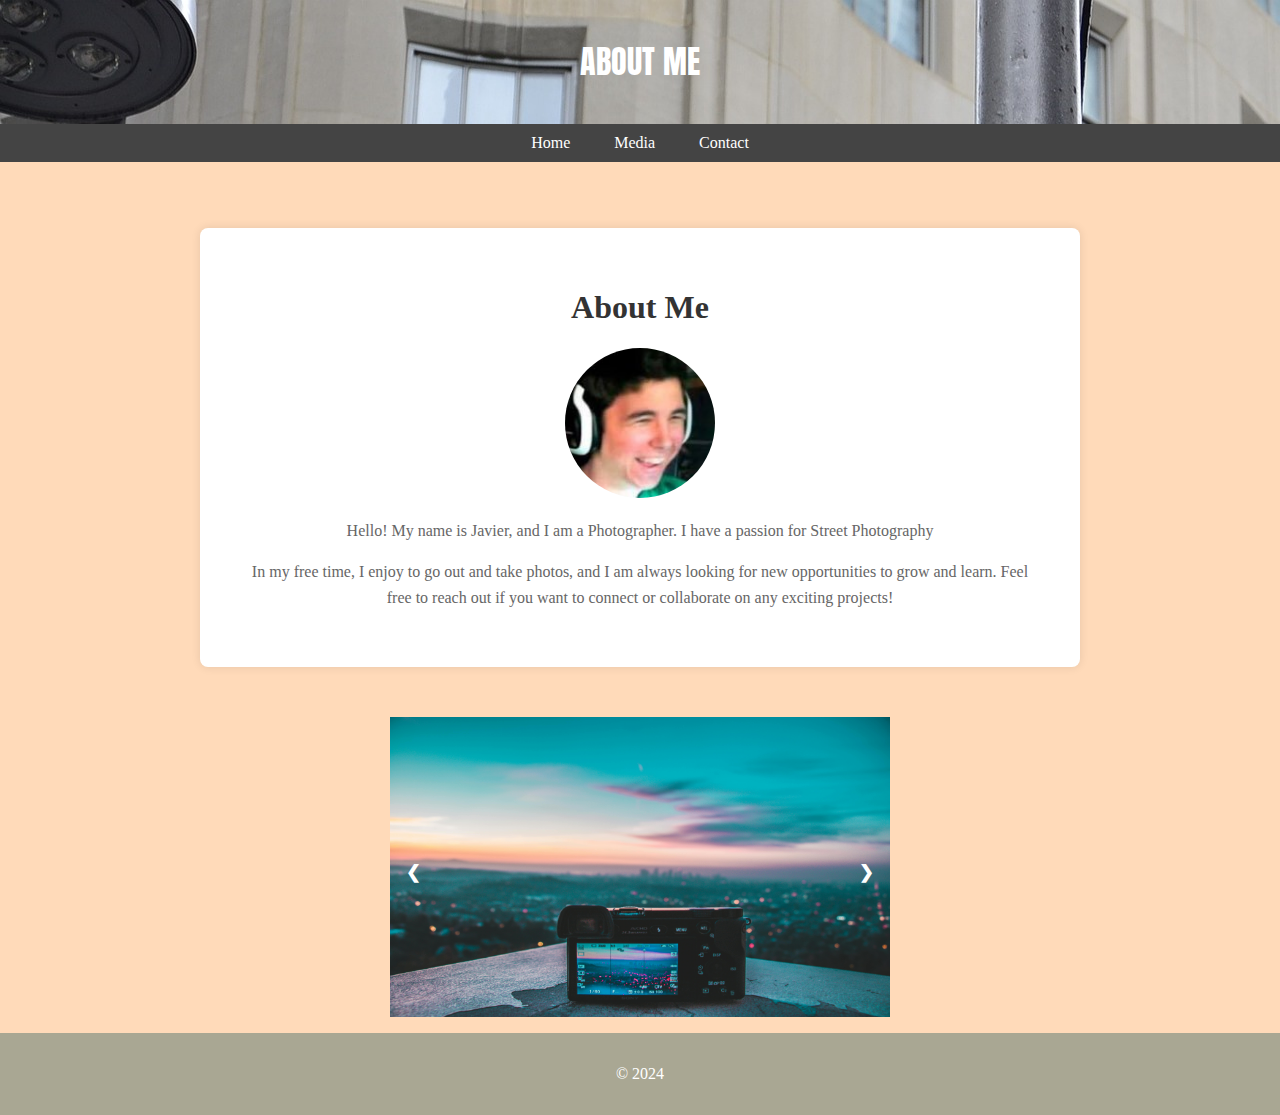
==== About me.html @ 032f6462 "Add files via upload" ====
<!DOCTYPE html>
<html lang="es">
<head>
    <link rel="preconnect" href="https://fonts.googleapis.com">
    <link rel="preconnect" href="https://fonts.gstatic.com" crossorigin>
    <link href="https://fonts.googleapis.com/css2?family=Anton+SC&family=Noto+Sans+KR:wght@100;900&display=swap" rel="stylesheet">
    <meta charset="UTF-8">
    <meta name="viewport" content="width=device-width, initial-scale=1.0">
    <title>ABOUT ME</title>

    <!-- STYLESHEET -->
    <link rel="stylesheet" href="styles.css">
</head>
<body>
    <header>
        <h1 class="anton-sc-regular">ABOUT ME</h1>
    </header>

    <nav>
        <ul>
            <li><a href="index.html">Home</a></li>
            <li><a href="https://www.youtube.com/@FaizalWestcott">Media</a></li>
            <li>
                <a href="">Contact</a>
                <ul>
                    <li><a onclick="sendEmail()">Email</a></li>
                    <li><a href="https://www.instagram.com/throughjaviseyes?igsh=am82azJ1NGYxMDFo&utm_source=qr">Instagram</a></li>
                </ul>
            </li>
        </ul>
    </nav>

    <main>
        <div class="about-section">
            <h1>About Me</h1>
            <img src="profile.jpg" alt="Profile Picture">
            <p>Hello! My name is Javier, and I am a Photographer. I have a passion for Street Photography</p>
            <p>In my free time, I enjoy to go out and take photos, and I am always looking for new opportunities to grow and learn. Feel free to reach out if you want to connect or collaborate on any exciting projects!</p>
        </div>

        <div class="slider-container">
            <div class="slider-content">
                <div class="slider-item">
                    <img src="imagen1.jpg" alt="Imagen 1">
                </div>
                <div class="slider-item">
                    <img src="imagen2.jpg" alt="Imagen 2">
                </div>
                <div class="slider-item">
                    <img src="imagen3.jpg" alt="Imagen 3">
                </div>
            </div>
            <a class="prev" onclick="plusSlides(-1)">&#10094;</a>
            <a class="next" onclick="plusSlides(1)">&#10095;</a>
        </div>
    </main>

    <script>
        let slideIndex = 0;
        showSlides();

        function plusSlides(n) {
            slideIndex += n;
            showSlides();
        }

        function showSlides() {
            const slides = document.querySelectorAll(".slider-item");
            if (slideIndex >= slides.length) {
                slideIndex = 0;
            }
            if (slideIndex < 0) {
                slideIndex = slides.length - 1;
            }
            const slideWidth = slides[0].clientWidth;
            document.querySelector(".slider-content").style.transform = `translateX(${-slideIndex * slideWidth}px)`;

            setTimeout(() => {
                slideIndex++;
                showSlides();
            }, 3000); // Cambia la imagen cada 2 segundos
        }

        function sendEmail() {
            var recipient = "javiermarreronoriega@gmail.com"; // Cambia esto con el correo deseado
            var subject = "Asunto del correo";
            var body = "Este es el cuerpo del correo.";

            var mailto_link = "mailto:" + recipient + "?subject=" + encodeURIComponent(subject) + "&body=" + encodeURIComponent(body);

            window.location.href = mailto_link;
        }
    </script>

    <footer>
        <p>&copy; 2024</p>
    </footer>
</body>
</html>
---- styles.css ----
/* Estilos globales para el cuerpo del documento */
body {
    /* Tipo de letra utilizado */
    font-family: "Bauhaus 93", cursive;
    /* Elimina los márgenes y el relleno por defecto */
    margin: 0;
    padding: 0;
    /* Color de fondo del sitio web */
    background-color: peachpuff;
    text-align: center;

}

/* Estilos para el encabezado */
header {
    /* Color de fondo del encabezado */
    background-image: url("newyork.jpg");
    /* Color del texto en el encabezado */
    color: #fff;
    /* Relleno interno del encabezado */
    padding: 1rem 0;
    /* Alineación del texto en el centro */
    text-align: center;
}
.anton-sc-regular {
  font-family: "Anton SC", sans-serif;
  font-weight: 400;
  font-style: normal;
}


/* Estilos para la barra de navegación */
nav ul {
    /* Elimina el estilo de lista por defecto */
    list-style: none;
    /* Elimina el relleno interno */
    padding: 0;
    /* Alineación del texto en el centro */
    text-align: center;
    /* Color de fondo de la barra de navegación */
    background-color: #444;
    /* Elimina los márgenes */
    margin: 0;
}

/* Estilos para los elementos de la lista en la barra de navegación */
nav ul li {
    /* Muestra los elementos en línea */
    display: inline;
    /* Elimina los márgenes */
    margin: 0;
}

/* Estilos para los enlaces en la barra de navegación */
nav ul li a {
    /* Color del texto del enlace */
    color: #fff;
    /* Relleno interno del enlace */
    padding: 0.5rem 1rem;
    /* Elimina el subrayado por defecto */
    text-decoration: none;
}

/* Estilos para el contenido principal */
main {
    /* Relleno interno del contenido principal */
    padding: 1rem;
}

/* Estilos para el pie de página */
footer {
    /* Color de fondo del pie de página */
    background-color: #A9A793;
    /* Color del texto en el pie de página */
    color: #fff;
    /* Alineación del texto en el centro */
    text-align: center;
    /* Relleno interno del pie de página */
    padding: 1rem 0;
    /* Fija el pie de página en la parte inferior de la página */
    position: relative;
    bottom: 0;
    width: 100%;
}
 .about-section {
            background: #fff;
            padding: 40px;
            margin: 50px auto;
            max-width: 800px;
            box-shadow: 0 0 10px rgba(0, 0, 0, 0.1);
            border-radius: 8px;
        }
        .about-section h1 {
            text-align: center;
            color: #333;
        }
        .about-section p {
            line-height: 1.6;
            color: #666;
        }
        .about-section img {
            display: block;
            margin: 20px auto;
            max-width: 150px;
            border-radius: 50%;
        }
  .slider-container {
            max-width: 500px;
            max-height: 300px;
            margin: 0 auto;
            position: relative;
            overflow: hidden;
        }
        .slider-content {
            display: flex;
            transition: transform 1s ease;
            width: 100%; /* Ajusta el ancho según el número de imágenes */
        }
        .slider-item {
            flex: 0 0 100%; /* Cada imagen ocupa el 100% del contenedor */
        }
        .slider-item img {
            width: 500px; /* Las imágenes se ajustan al ancho del contenedor */
            height: 300px;
        }
        .prev, .next {
            cursor: pointer;
            position: absolute;
            top: 50%;
            width: auto;
            padding: 16px;
            margin-top: -22px;
            color: white;
            font-weight: bold;
            font-size: 18px;
            transition: 0.6s ease;
            border-radius: 0 3px 3px 0;
            user-select: none;
        }
        .next {
            right: 0;
            border-radius: 3px 0 0 3px;
        }
         .prev {
            left: 0;
            border-radius: 3px 0 0 3px;
        }
        .prev:hover, .next:hover {
            background-color: rgba(0,0,0,0.8);
        }



        /* Estilos para la barra de navegación */
nav ul {
    /* Elimina el estilo de lista por defecto */
    list-style-type: none;
    /* Elimina el relleno interno */
    padding: 0;
    /* Alineación del texto en el centro */
    text-align: center;
    /* Color de fondo de la barra de navegación */
    background-color: #444;
    /* Elimina los márgenes */
    margin: 0;
}

/* Estilos para los elementos de la lista en la barra de navegación */
nav ul li {
    /* Muestra los elementos en línea */
    display: inline-block;
    /* Elimina los márgenes */
    margin: 0;
    position: relative;
}

/* Estilos para los enlaces en la barra de navegación */
nav ul li a {
    display: block;
            padding: 10px 20px;
            text-decoration: none;
            color: white;
        }

        nav ul li ul {
            display: none;
            position: absolute;
            top: 100%;
            left: 0;
            list-style-type: none;
            padding: 0;
            margin: 0;
        }

        nav ul li ul li {
            display: block;
        }
        nav ul li:hover ul {
            display: block;
        }
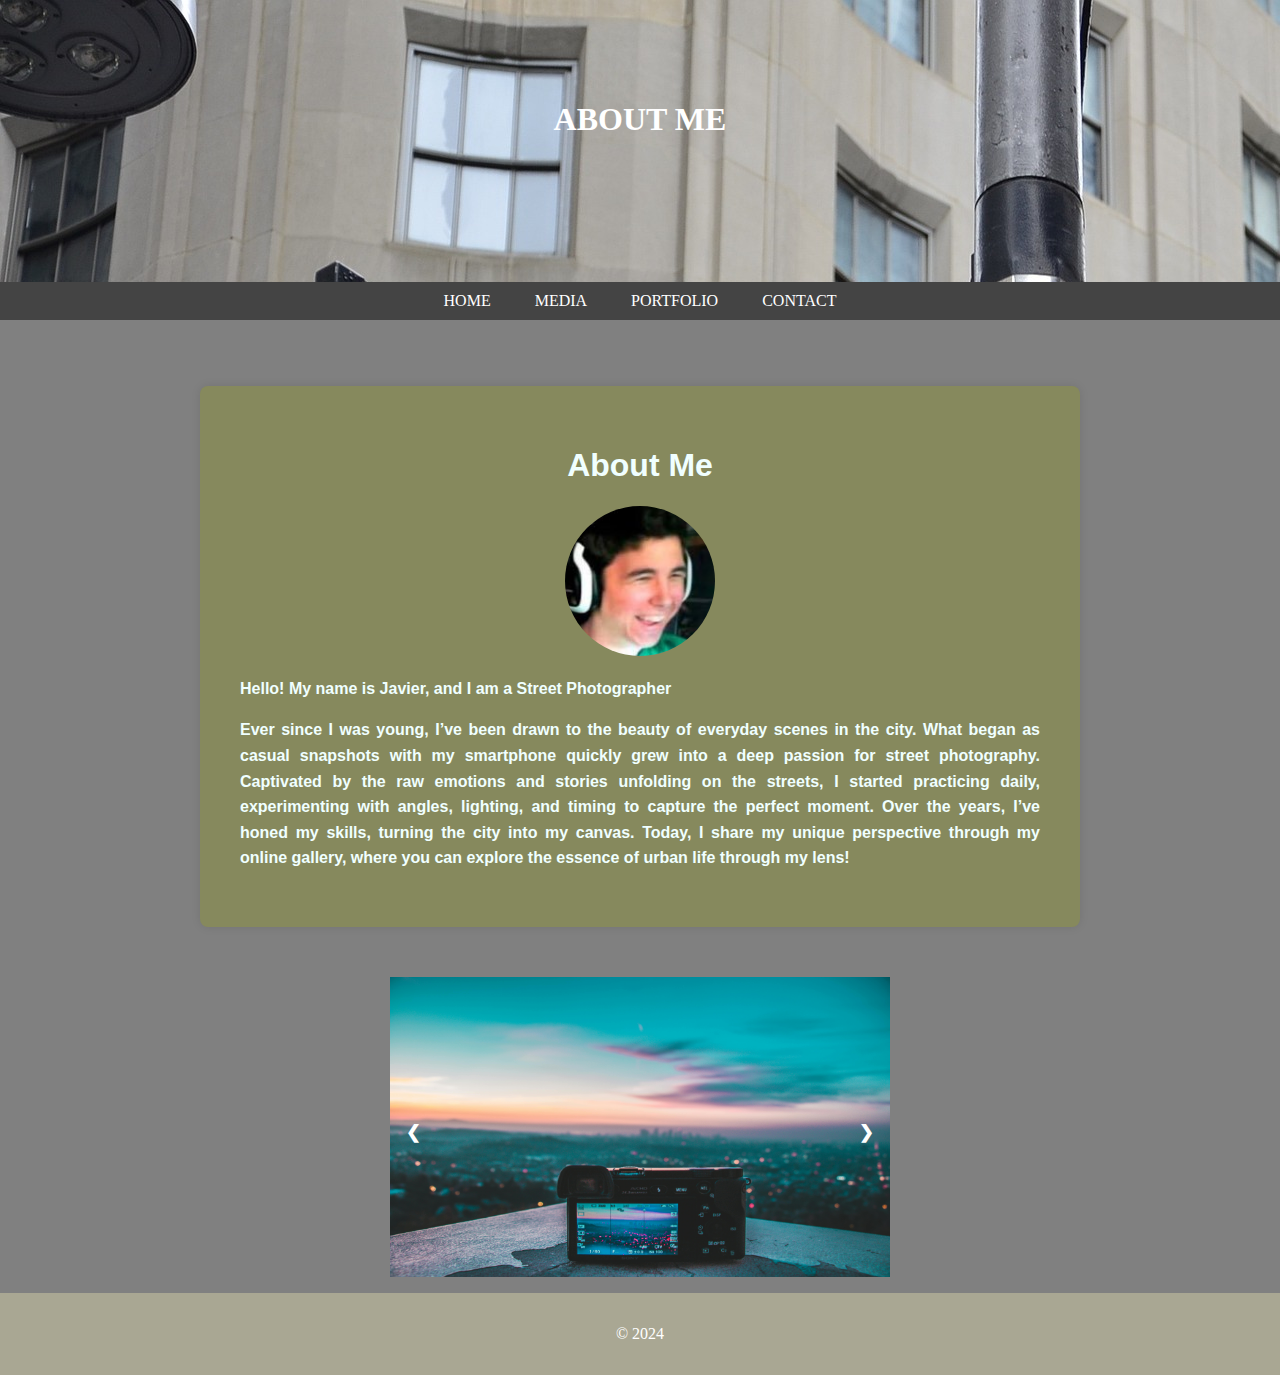
==== commit 496a81e8: "Add files via upload" ====
--- a/About me.html
+++ b/About me.html
@@ -7,24 +7,30 @@
     <meta charset="UTF-8">
     <meta name="viewport" content="width=device-width, initial-scale=1.0">
     <title>ABOUT ME</title>
-
+<link
+    rel="stylesheet"
+    href="https://cdnjs.cloudflare.com/ajax/libs/animate.css/4.1.1/animate.min.css"
+  />
     <!-- STYLESHEET -->
     <link rel="stylesheet" href="styles.css">
 </head>
 <body>
     <header>
-        <h1 class="anton-sc-regular">ABOUT ME</h1>
+        <h1 class="animate__animated animate__backInDown">ABOUT ME</h1>
+        <h1 class="anton-sc-regular"></h1>
     </header>
 
     <nav>
         <ul>
-            <li><a href="index.html">Home</a></li>
-            <li><a href="https://www.youtube.com/@FaizalWestcott">Media</a></li>
+            <li><a href="index.html">HOME</a></li>
+            
+            <li><a href="https://www.youtube.com/@FaizalWestcott">MEDIA</a></li>
+            <li><a href="Portafolio.html">PORTFOLIO</a></li>
             <li>
-                <a href="">Contact</a>
+                <a href="">CONTACT</a>
                 <ul>
-                    <li><a onclick="sendEmail()">Email</a></li>
-                    <li><a href="https://www.instagram.com/throughjaviseyes?igsh=am82azJ1NGYxMDFo&utm_source=qr">Instagram</a></li>
+                    <li><a onclick="sendEmail()">EMAIL</a></li>
+                    <li><a href="https://www.instagram.com/throughjaviseyes?igsh=am82azJ1NGYxMDFo&utm_source=qr">INSTAGRAM</a></li>
                 </ul>
             </li>
         </ul>
@@ -32,10 +38,12 @@
 
     <main>
         <div class="about-section">
+            <div class="tenor-sans-regular">
             <h1>About Me</h1>
             <img src="profile.jpg" alt="Profile Picture">
-            <p>Hello! My name is Javier, and I am a Photographer. I have a passion for Street Photography</p>
-            <p>In my free time, I enjoy to go out and take photos, and I am always looking for new opportunities to grow and learn. Feel free to reach out if you want to connect or collaborate on any exciting projects!</p>
+            <p>Hello! My name is Javier, and I am a Street Photographer</p>
+            <p>Ever since I was young, I’ve been drawn to the beauty of everyday scenes in the city. What began as casual snapshots with my smartphone quickly grew into a deep passion for street photography. Captivated by the raw emotions and stories unfolding on the streets, I started practicing daily, experimenting with angles, lighting, and timing to capture the perfect moment. Over the years, I’ve honed my skills, turning the city into my canvas. Today, I share my unique perspective through my online gallery, where you can explore the essence of urban life through my lens!</p>
+        </div>
         </div>
 
         <div class="slider-container">
--- a/styles.css
+++ b/styles.css
@@ -2,12 +2,12 @@
 /* Estilos globales para el cuerpo del documento */
 body {
     /* Tipo de letra utilizado */
-    font-family: "Bauhaus 93", cursive;
+    font-family: Tenor Sans;
     /* Elimina los márgenes y el relleno por defecto */
     margin: 0;
     padding: 0;
     /* Color de fondo del sitio web */
-    background-color: peachpuff;
+    background-color: gray;
     text-align: center;
 
 }
@@ -21,7 +21,13 @@
     /* Relleno interno del encabezado */
     padding: 1rem 0;
     /* Alineación del texto en el centro */
-    text-align: center;
+    display: flex; /* Activa Flexbox */
+    flex-direction: column;
+    justify-content: center; /* Centra verticalmente */
+    height: 200vh;
+    height: 300pxS
+    text-align: center;
+    height: 250px; 
 }
 .anton-sc-regular {
   font-family: "Anton SC", sans-serif;
@@ -84,7 +90,7 @@
     width: 100%;
 }
  .about-section {
-            background: #fff;
+            background:#86895d ;
             padding: 40px;
             margin: 50px auto;
             max-width: 800px;
@@ -93,11 +99,16 @@
         }
         .about-section h1 {
             text-align: center;
-            color: #333;
+            color: azure;
+        }
+.about-section a {
+            text-align: justify;
+            color: azure;
         }
         .about-section p {
             line-height: 1.6;
-            color: #666;
+            color: azure ;
+            text-align: justify;
         }
         .about-section img {
             display: block;
@@ -198,4 +209,35 @@
         }
         nav ul li:hover ul {
             display: block;
-        }+        }
+.gallery {
+            display: flex;
+            flex-wrap: wrap;
+            gap: 20px;
+            justify-content: center;
+        }
+        .image-card {
+            text-align: center;
+            max-width: 600px;
+        }
+        .image-card img {
+            width: 100%;
+            height: auto;
+            border-radius: 10px;
+        }
+        .description {
+            margin-top: 10px;
+            font-size: 16px;
+            font-weight: bold;
+            text-align: center;
+            
+        }
+.tenor-sans-regular {
+  font-family: "Tenor Sans", sans-serif;
+  font-weight: 600;
+  font-style: normal;
+}
+
+
+
+
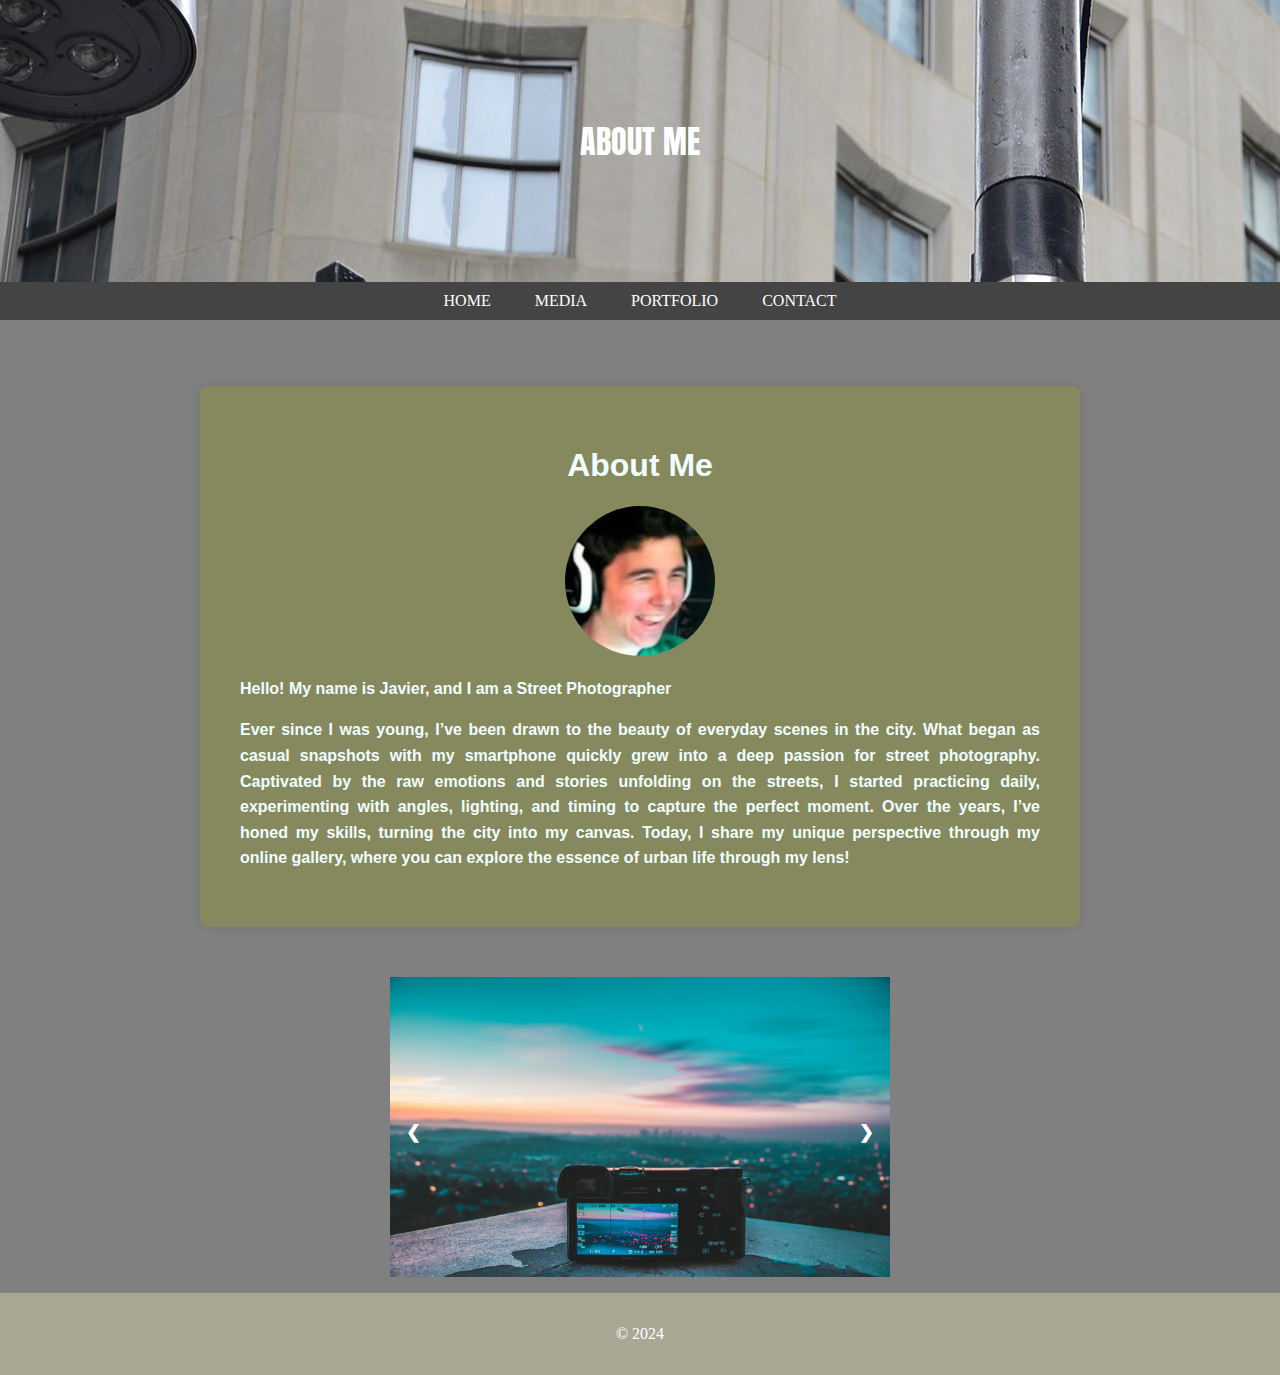
==== commit f78eadd7: "Update About me.html" ====
--- a/About me.html
+++ b/About me.html
@@ -16,8 +16,8 @@
 </head>
 <body>
     <header>
-        <h1 class="animate__animated animate__backInDown">ABOUT ME</h1>
-        <h1 class="anton-sc-regular"></h1>
+    <div class="animate__animated animate__backInDown">
+        <h1 class="anton-sc-regular">ABOUT ME</h1></div>
     </header>
 
     <nav>
@@ -104,4 +104,4 @@
         <p>&copy; 2024</p>
     </footer>
 </body>
-</html>+</html>
